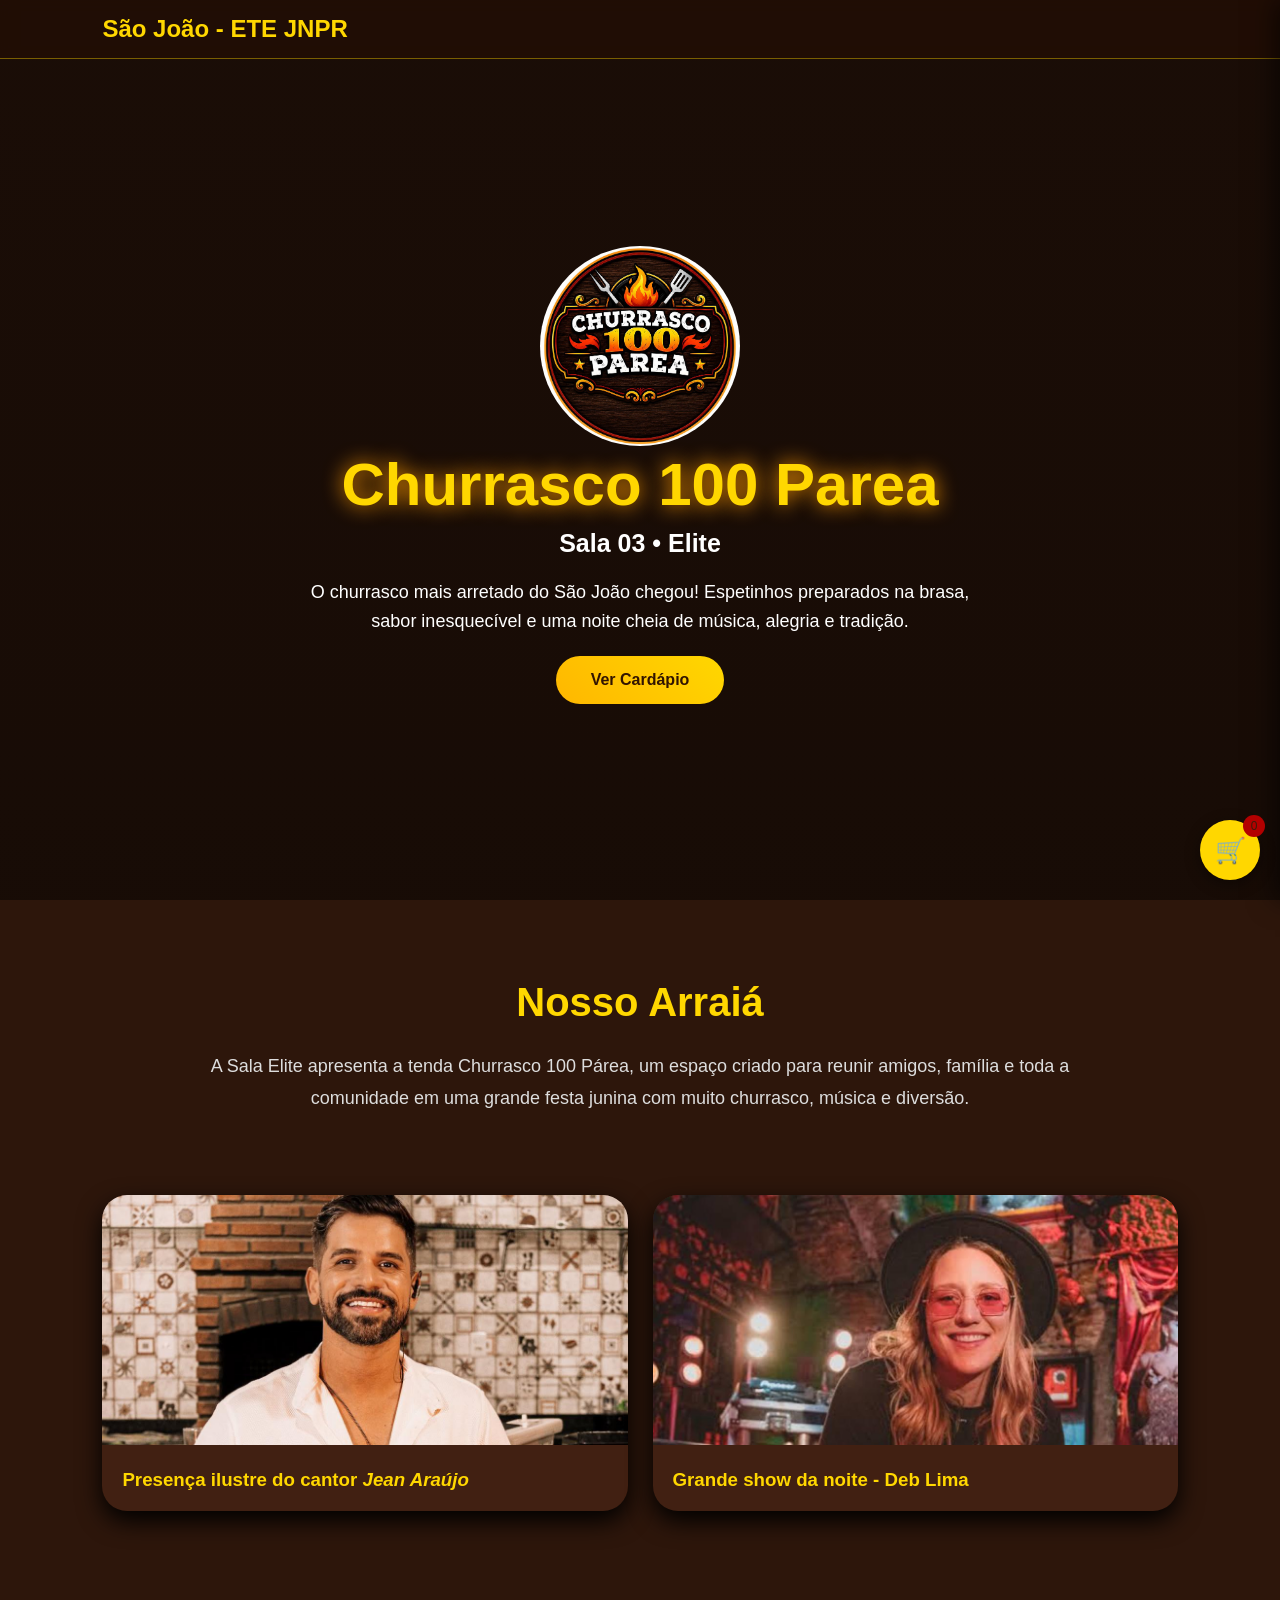
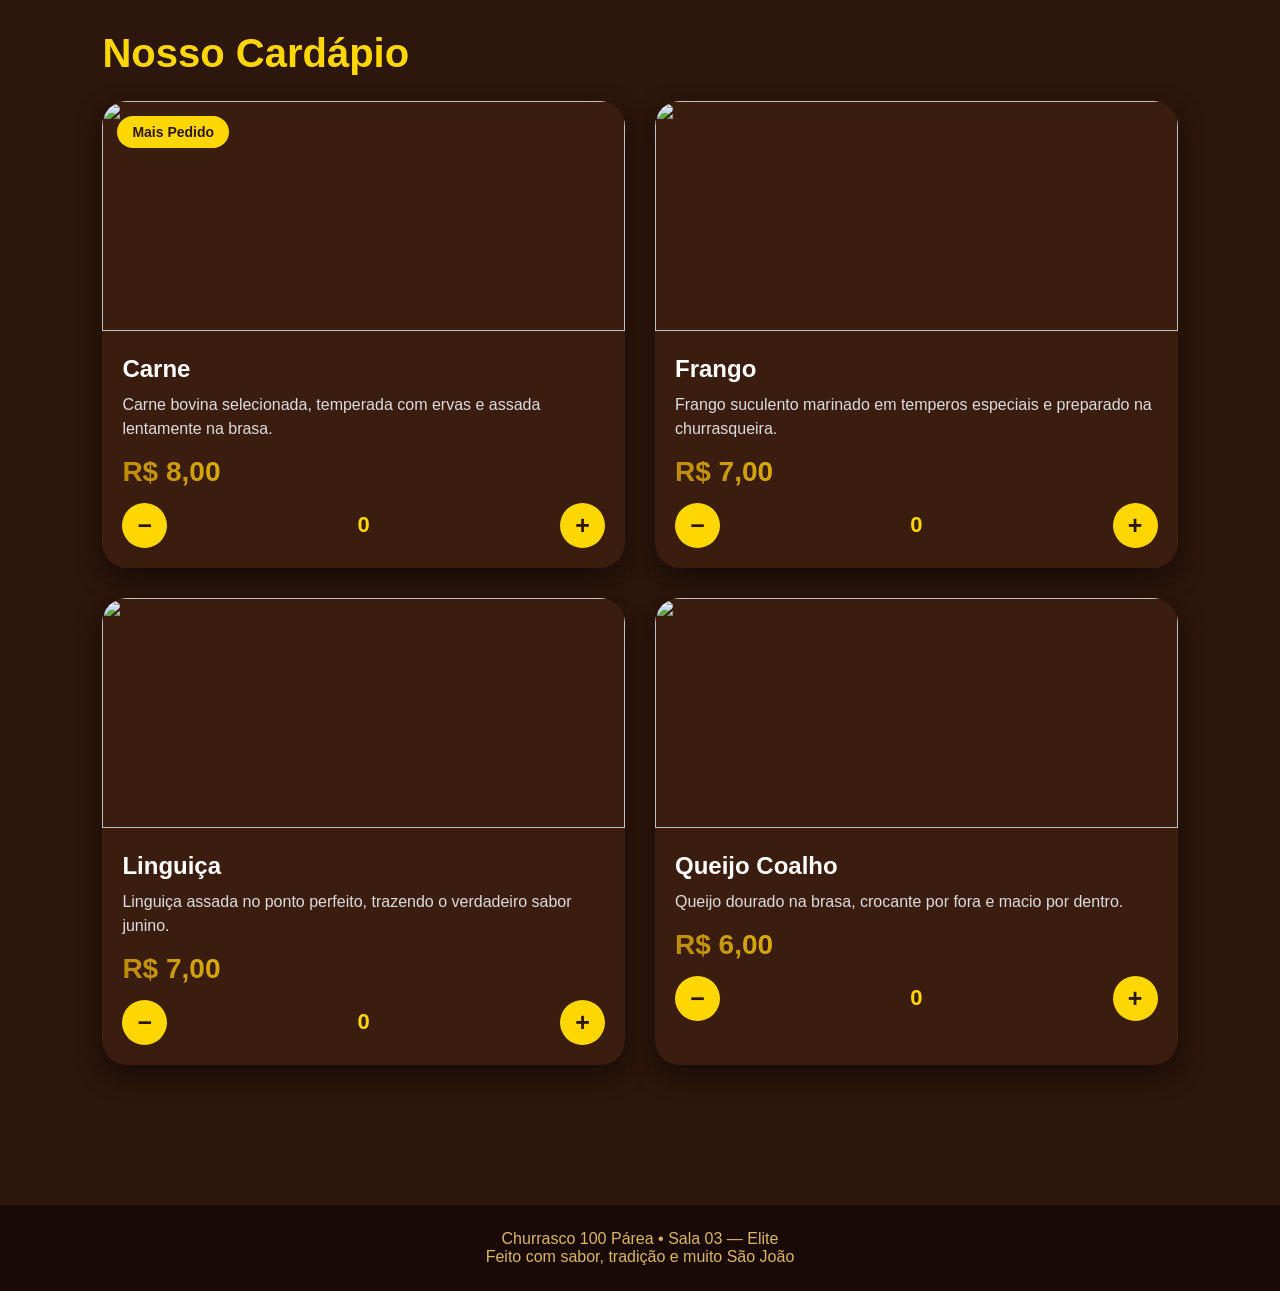
==== index.html @ 80fb5a72 "Corrige arquivos do site" ====
<!DOCTYPE html>
<html lang="pt-BR">
<head>
<meta charset="UTF-8">
<meta name="viewport" content="width=device-width, initial-scale=1.0">

<title>Churrasco 100 Parea | Sala Elite</title>

<link rel="preconnect" href="https://fonts.googleapis.com">
<link rel="preconnect" href="https://fonts.gstatic.com" crossorigin>

<link rel="stylesheet" href="css/style.css">
<link rel="stylesheet" href="css/cardapio.css">

<style>


/* Banner principal */



</style>

</head>

<body>


<header class="topo">

<div class="logo">
São João - ETE JNPR
</div>




</header>



<section class="hero">


<div class="hero-conteudo">


<div class="mascote">
<img src="media/images/logomarca.jpeg">
</div>


<h1>
Churrasco 100 Parea
</h1>


<h2>
Sala 03 • Elite
</h2>


<p>
O churrasco mais arretado do São João chegou!
Espetinhos preparados na brasa, sabor inesquecível
e uma noite cheia de música, alegria e tradição.
</p>


<a href="#cardapio" class="botao-cardapio">
Ver Cardápio
</a>


</div>


</section>


<section class="evento">

<h2 class="titulo">
Nosso Arraiá
</h2>

<p>
A Sala Elite apresenta a tenda Churrasco 100 Párea,
um espaço criado para reunir amigos, família e toda
a comunidade em uma grande festa junina com muito
churrasco, música e diversão.
</p>

</section>


<section class="atracoes">


<div class="card-atracao">

<img src="media/images/jeanaraujo.jpeg">

<h3>
Presença ilustre do cantor <i>Jean Araújo</i>
</h3>

</div>


<div class="card-atracao">

<img src="media/images/deblima.jpeg">

<h3>
Grande show da noite - Deb Lima
</h3>

</div>

</section>
<!-- CARDÁPIO -->

<style>


</style>


<section class="cardapio" id="cardapio">

<h2 class="titulo">
Nosso Cardápio
</h2>


<div class="grade-cardapio">


<!-- Carne -->

<div class="produto">

<div class="selo">
Mais Pedido
</div>

<img src="https://images.unsplash.com/photo-1529193591184-b1d58069ecdd">

<div class="conteudo">

<h3>Carne</h3>

<p>
Carne bovina selecionada, temperada com ervas e assada lentamente na brasa.
</p>

<div class="preco">
R$ 8,00
</div>

<div class="controle">

<button onclick="remover('Carne',8)">−</button>

<div class="quantidade" id="qtd-Carne">
0
</div>

<button onclick="adicionar('Carne',8)">
+
</button>

</div>

</div>

</div>


<!-- Frango -->


<div class="produto">

<img src="https://images.unsplash.com/photo-1608039755401-742074f0548d">

<div class="conteudo">

<h3>Frango</h3>

<p>
Frango suculento marinado em temperos especiais e preparado na churrasqueira.
</p>

<div class="preco">
R$ 7,00
</div>


<div class="controle">

<button onclick="remover('Frango',7)">
−
</button>


<div class="quantidade" id="qtd-Frango">
0
</div>


<button onclick="adicionar('Frango',7)">
+
</button>


</div>

</div>

</div>


<!-- Linguiça -->


<div class="produto">

<img src="https://images.unsplash.com/photo-1555939594-58d7cb561ad1">


<div class="conteudo">


<h3>
Linguiça
</h3>


<p>
Linguiça assada no ponto perfeito, trazendo o verdadeiro sabor junino.
</p>


<div class="preco">
R$ 7,00
</div>


<div class="controle">


<button onclick="remover('Linguiça',7)">
−
</button>


<div class="quantidade" id="qtd-Linguiça">
0
</div>


<button onclick="adicionar('Linguiça',7)">
+
</button>


</div>


</div>
</div>
<!-- Queijo -->
<div class="produto">
<img src="https://images.unsplash.com/photo-1544025162-d76694265947">
<div class="conteudo">
<h3>
Queijo Coalho
</h3>
<p>
Queijo dourado na brasa, crocante por fora e macio por dentro.
</p>
<div class="preco">
R$ 6,00
</div>
<div class="controle">
<button onclick="remover('Queijo',6)">
−
</button>
<div class="quantidade" id="qtd-Queijo">
0
</div>
<button onclick="adicionar('Queijo',6)">
+
</button>
</div>
</div>
</div>
</div>
</section>
<div class="painel-carrinho" id="carrinho">

<button class="fechar" onclick="fecharCarrinho()">&Cross;</button>

<h2 class="titulo-carrinho">
🛒 Seu Pedido
</h2>

<div id="listaCarrinho">
    <p>Seu carrinho está vazio.</p>
</div>

<div class="total-carrinho">
Total: R$ <span id="valorTotal">0.00</span>
</div>

<button class="finalizar" onclick="finalizarPedido()">
Finalizar Pedido
</button>

</div>

<footer>

Churrasco 100 Párea • Sala 03 — Elite<br>
Feito com sabor, tradição e muito São João

</footer>

<div class="botao-carrinho">

🛒

<div class="contador">
0
</div>

</div>

<script src="js/script.js"></script>

</body>
</html>
---- css/style.css ----
body{
    overflow-x:hidden;
}

.painel-carrinho{
    position:fixed;
    top:0;
    right:0;
    width:350px;
    height:100vh;
    background:#2a1208;
    box-shadow:-5px 0 25px rgba(0,0,0,.6);
    z-index:2000;
    padding:25px;
    overflow-y:auto;

    transform:translateX(100%);
    transition:transform .4s ease;
}

.painel-carrinho.abrir{
    transform:translateX(0);
}

.titulo-carrinho{
    color:#ffd700;
    font-size:30px;
    margin-bottom:20px;
    text-align:center;
}

.fechar{
    position:absolute;
    top:15px;
    right:20px;
    background:none;
    border:none;
    color:white;
    font-size:30px;
    cursor:pointer;
}

.item-carrinho{
    background:#442314;
    padding:15px;
    border-radius:15px;
    margin-bottom:15px;
}

.item-carrinho h4{
    color:#ffd700;
}

.item-carrinho p{
    color:#ddd;
}

.total-carrinho{
    margin-top:20px;
    font-size:25px;
    font-weight:bold;
    text-align:center;
    color:#ffd700;
}

.finalizar{
    margin-top:20px;
    width:100%;
    padding:15px;
    border:none;
    border-radius:30px;
    background:linear-gradient(45deg,#ffb700,#ffd700);
    color:#3b1d10;
    font-weight:bold;
    font-size:18px;
    cursor:pointer;
}

@media(max-width:700px){
    .painel-carrinho{
        width:100%;
    }
}

.hero{
    min-height:100vh;
    background:
    linear-gradient(
        rgba(20,10,5,.75),
        rgba(20,10,5,.85)
    ),
    url("https://images.unsplash.com/photo-1555939594-58d7cb561ad1");
    
    background-size:cover;
    background-position:center;

    display:flex;
    justify-content:center;
    align-items:center;
    text-align:center;
    padding:30px;
}


.hero-conteudo{
    animation: subir 1s ease;
}


@keyframes subir{
    from{
        opacity:0;
        transform:translateY(50px);
    }
    to{
        opacity:1;
        transform:translateY(0);
    }
}


.mascote{
    margin-top:50px;
}
.mascote img {
    width: 200px;
    height: auto;
    border-radius: 50%;
}


.hero h1{
    font-size:60px;
    color:#ffd700;
    text-shadow: 0 0 20px #ff9900;
}


.hero h2{
    font-size:25px;
    margin-top:10px;
}


.hero p{
    max-width:700px;
    margin:20px auto;
    font-size:18px;
    line-height:1.6;
}


.botao-cardapio{
    display:inline-block;
    background:linear-gradient(
        45deg,
        #ffb700,
        #ffd700
    );

    color:#311400;
    text-decoration:none;
    font-weight:bold;
    padding:15px 35px;
    border-radius:30px;
    transition:.3s;
}


.botao-cardapio:hover{
    transform:scale(1.08);
}


/* Informações do evento */

.evento{
    padding:80px 8%;
    text-align:center;
}


.titulo{
    color:#ffd700;
    font-size:40px;
    margin-bottom:25px;
}


.evento p{
    max-width:900px;
    margin:auto;
    line-height:1.8;
    font-size:18px;
    color:#ddd;
}


/* Atrações */

.atracoes{
    padding:0 8% 80px;
    display:grid;
    grid-template-columns:repeat(2,1fr);
    gap:25px;
}


.card-atracao{
    background:#412012;
    border-radius:25px;
    overflow:hidden;
    box-shadow:0 10px 25px black;
    transition:.3s;
}


.card-atracao:hover{
    transform:translateY(-10px);
}


.card-atracao img{
    width:100%;
    height:250px;
    object-fit:cover;
}


.card-atracao h3{
    padding:20px;
    color:#ffd700;
}


@media(max-width:700px){

.hero h1{
    font-size:38px;
}

.hero h2{
    font-size:18px;
}

.atracoes{
    grid-template-columns:1fr;
}

}

*{
    margin:0;
    padding:0;
    box-sizing:border-box;
    font-family: Arial, Helvetica, sans-serif;
}

html{
    scroll-behavior: smooth;
}

body{
    background: #2d160b;
    color: white;
}


/* Barra superior */

.topo{
    position: fixed;
    width:100%;
    top:0;
    z-index:1000;
    background: rgba(35,15,5,.85);
    backdrop-filter: blur(8px);
    padding:15px 8%;
    display:flex;
    justify-content:space-between;
    align-items:center;
    border-bottom:1px solid rgba(255,215,0,.4);
}


.logo{
    font-size:24px;
    font-weight:bold;
    color:#ffd700;
}


/* Botão do carrinho */

.botao-carrinho{
    background:#ffd700;
    color:#3a1c08;
    width:60px;
    height:60px;
    border-radius:50%;

    display:flex;
    align-items:center;
    justify-content:center;

    font-size:25px;
    cursor:pointer;

    position:fixed;
    bottom:20px;
    right:20px;

    z-index:3000;

    box-shadow:0 4px 15px rgba(0,0,0,.4);
}


.contador{
    position:absolute;
    top:-5px;
    right:-5px;

    background:#b30000;
    width:22px;
    height:22px;

    border-radius:50%;

    font-size:12px;
    display:flex;
    align-items:center;
    justify-content:center;
}

footer {
    text-align:center;
    padding:25px;
    background:#1a0a05;
    color:#d9b66a;
    margin-top:40px;
}
---- css/cardapio.css ----
.cardapio{
    padding: 40px 8% 100px;
}

.grade-cardapio{
    display:grid;
    grid-template-columns: repeat(2,1fr);
    gap:30px;
}

.produto{
    background:#3b1d10;
    border-radius:25px;
    overflow:hidden;
    box-shadow:0 10px 25px rgba(0,0,0,.5);
    position:relative;
    transition:.3s;
}

.produto:hover{
    transform:translateY(-10px);
}

.selo{
    position:absolute;
    top:15px;
    left:15px;
    background:#ffd700;
    color:#2d160b;
    padding:8px 15px;
    border-radius:20px;
    font-weight:bold;
    font-size:14px;
}

.produto img{
    width:100%;
    height:230px;
    object-fit:cover;
}

.conteudo{
    padding:20px;
}

.conteudo h3{
    font-size:24px;
    margin-bottom:10px;
}

.conteudo p{
    color:#ddd;
    line-height:1.5;
}

.preco{
    margin:15px 0;
    font-size:28px;
    font-weight:bold;
    background:linear-gradient(
        45deg,
        #b8860b,
        #ffd700,
        #fff3a0
    );
    -webkit-background-clip:text;
    -webkit-text-fill-color:transparent;
}

.controle{
    display:flex;
    justify-content:space-between;
    align-items:center;
    margin-top:15px;
}

.controle button{
    width:45px;
    height:45px;
    border:none;
    border-radius:50%;
    background:#ffd700;
    color:#2d160b;
    font-size:25px;
    font-weight:bold;
    cursor:pointer;
}

.quantidade{
    font-size:22px;
    color:#ffd700;
    font-weight:bold;
}

@media(max-width:700px){

.grade-cardapio{
    grid-template-columns:1fr;
}

.controle button{
    width:40px;
    height:40px;
}

}
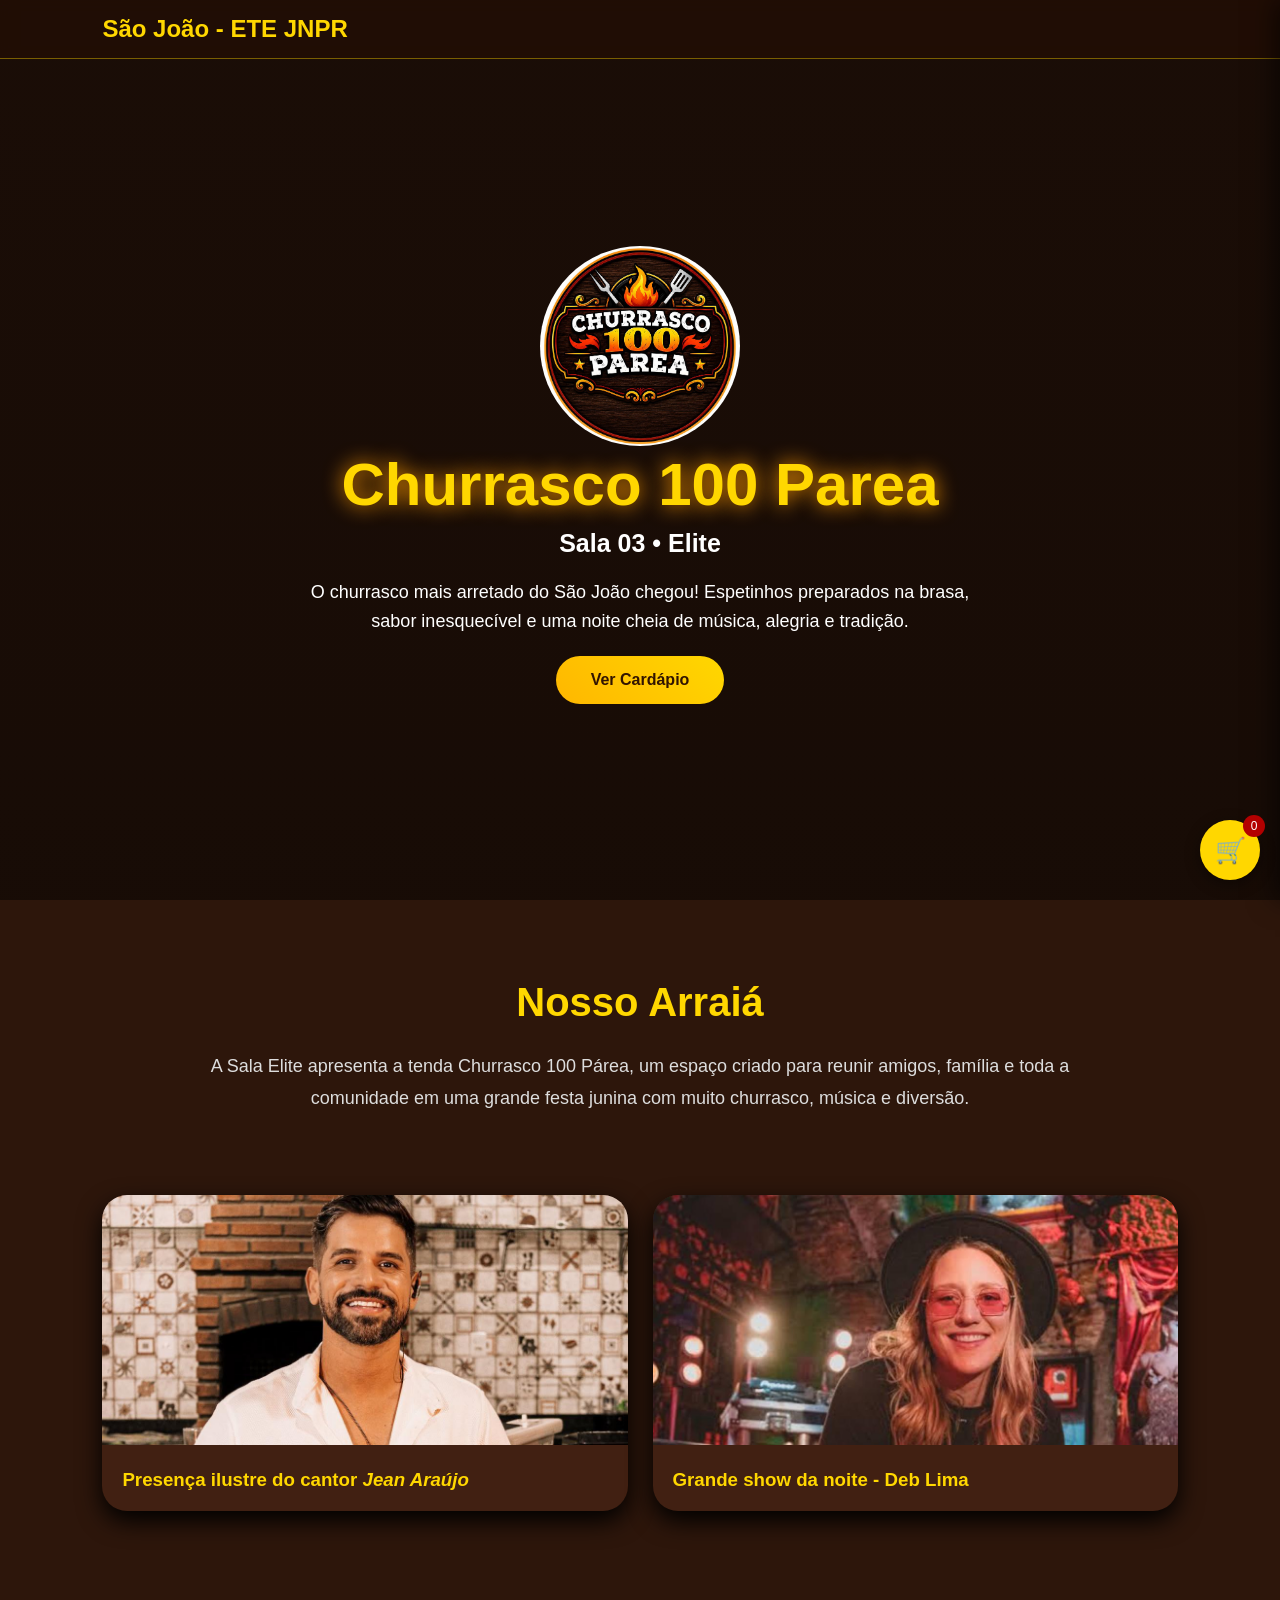
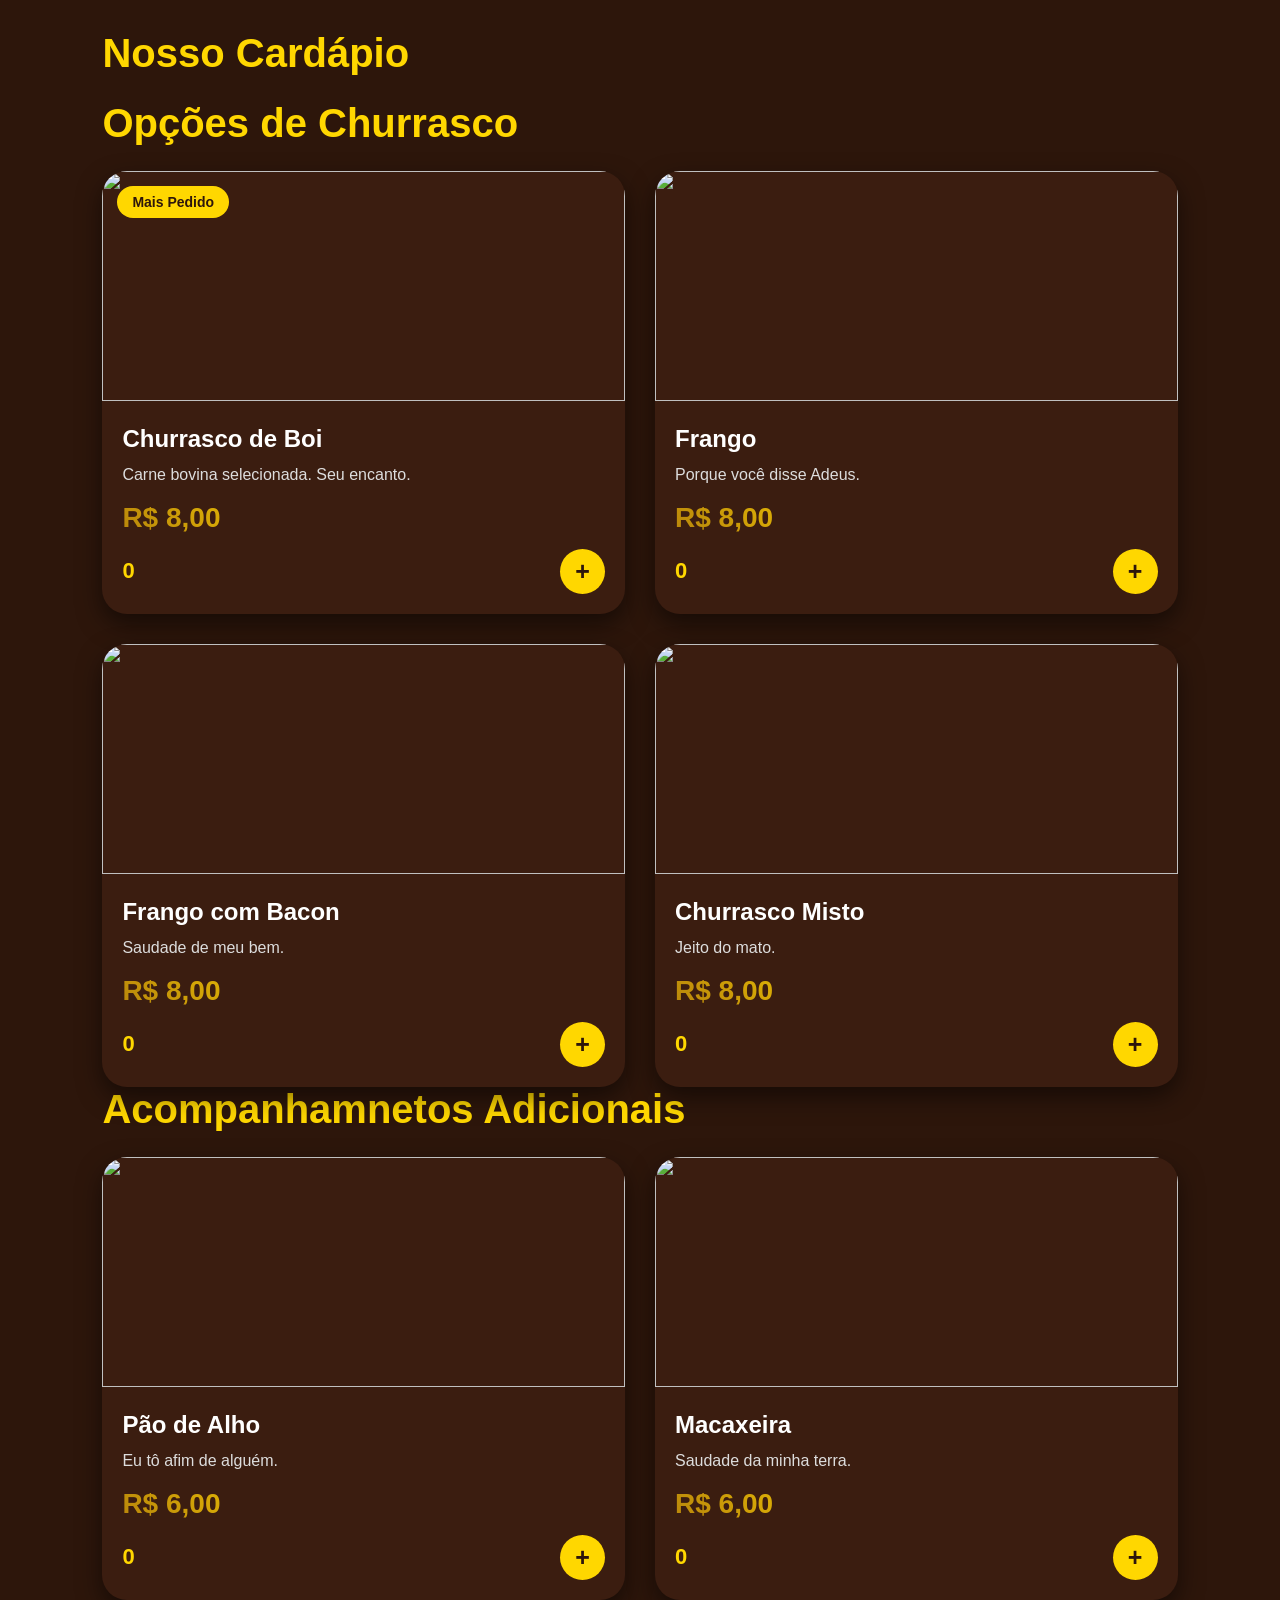
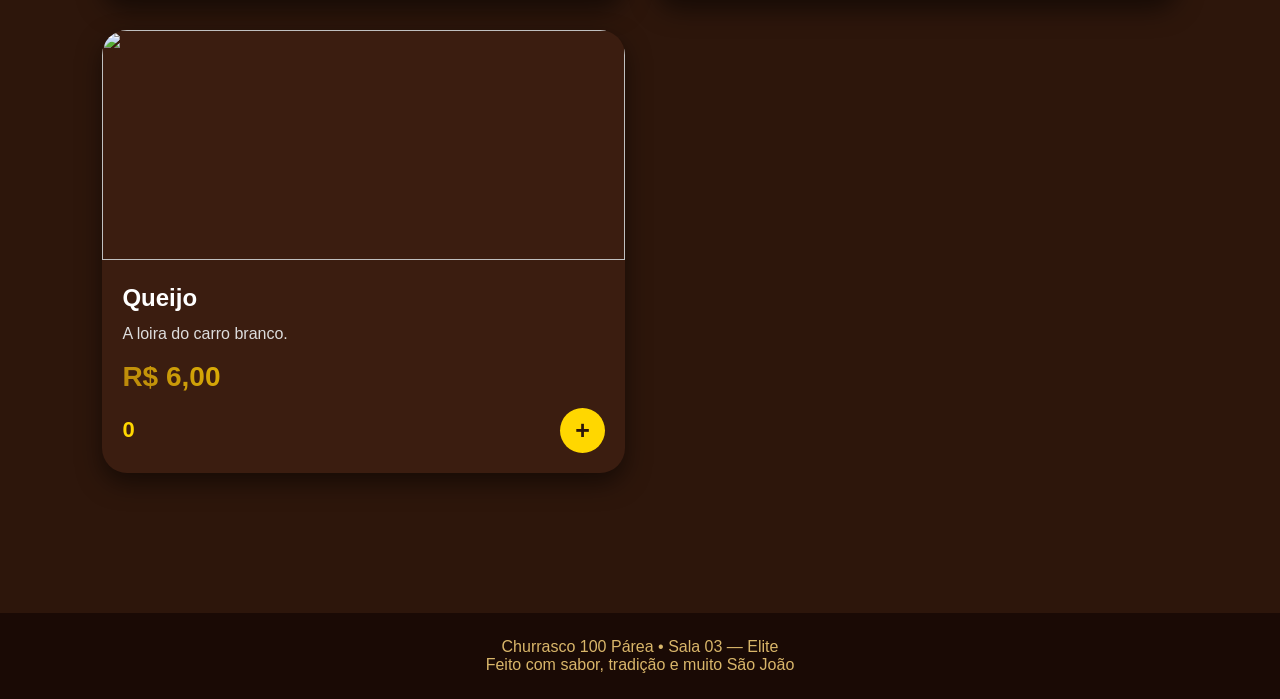
==== commit aa44d055: "Produtos com acompanhamento podem ser retirados do carrinho" ====
--- a/index.html
+++ b/index.html
@@ -11,6 +11,7 @@
 
 <link rel="stylesheet" href="css/style.css">
 <link rel="stylesheet" href="css/cardapio.css">
+<link rel="stylesheet" href="css/sala3.css">
 
 <style>
 
@@ -25,6 +26,31 @@
 
 <body>
 
+<div id="popupAcompanhamento" class="popup">
+
+    <div class="popup-conteudo">
+
+        <h2>Escolha seu acompanhamento</h2>
+
+        <button onclick="confirmarPedido('normal')">
+            Apenas Espetinho - R$ 8
+        </button>
+
+        <button onclick="confirmarPedido('farofa')">
+            Com Farofa - R$ 10
+        </button>
+
+        <button onclick="confirmarPedido('vinagrete')">
+            Com Vinagrete - R$ 10
+        </button>
+
+        <button id="cancelar" onclick="fecharPopup()">
+            Cancelar
+        </button>
+
+    </div>
+
+</div>
 
 <header class="topo">
 
@@ -46,7 +72,7 @@
 
 
 <div class="mascote">
-<img src="media/images/logomarca.jpeg">
+<img src="media/images/logo_sala3.jpeg">
 </div>
 
 
@@ -133,11 +159,12 @@
 Nosso Cardápio
 </h2>
 
+<h3 class="titulo">
+Opções de Churrasco
+</h3>
+
 
 <div class="grade-cardapio">
-
-
-<!-- Carne -->
 
 <div class="produto">
 
@@ -145,14 +172,14 @@
 Mais Pedido
 </div>
 
-<img src="https://images.unsplash.com/photo-1529193591184-b1d58069ecdd">
-
-<div class="conteudo">
-
-<h3>Carne</h3>
-
-<p>
-Carne bovina selecionada, temperada com ervas e assada lentamente na brasa.
+<img src="https://encrypted-tbn0.gstatic.com/images?q=tbn:ANd9GcQRgPOnKu8wReqt7U5FooBKEHeY5i2-lAD9xi9gGV7hDg&s=10">
+
+<div class="conteudo">
+
+<h3>Churrasco de Boi</h3>
+
+<p>
+Carne bovina selecionada. Seu encanto.
 </p>
 
 <div class="preco">
@@ -161,13 +188,12 @@
 
 <div class="controle">
 
-<button onclick="remover('Carne',8)">−</button>
-
-<div class="quantidade" id="qtd-Carne">
-0
-</div>
-
-<button onclick="adicionar('Carne',8)">
+
+<div class="quantidade" id="qtd-Boi">
+0
+</div>
+
+<button onclick="abrirPopup('Boi',8)">
 +
 </button>
 
@@ -190,19 +216,15 @@
 <h3>Frango</h3>
 
 <p>
-Frango suculento marinado em temperos especiais e preparado na churrasqueira.
-</p>
-
-<div class="preco">
-R$ 7,00
-</div>
-
-
-<div class="controle">
-
-<button onclick="remover('Frango',7)">
-−
-</button>
+Porque você disse Adeus.
+</p>
+
+<div class="preco">
+R$ 8,00
+</div>
+
+
+<div class="controle">
 
 
 <div class="quantidade" id="qtd-Frango">
@@ -210,58 +232,51 @@
 </div>
 
 
-<button onclick="adicionar('Frango',7)">
-+
-</button>
-
-
-</div>
-
-</div>
-
-</div>
-
-
-<!-- Linguiça -->
-
-
-<div class="produto">
-
-<img src="https://images.unsplash.com/photo-1555939594-58d7cb561ad1">
+<button onclick="abrirPopup('Frango',8)">
++
+</button>
+
+
+</div>
+
+</div>
+
+</div>
+
+
+<div class="produto">
+
+<img src="https://encrypted-tbn0.gstatic.com/images?q=tbn:ANd9GcR3RYagmjqa_Xf0fICVjuMVEo4DY7pKmD2_VCRdpvUIQQ&s=10">
 
 
 <div class="conteudo">
 
 
 <h3>
-Linguiça
-</h3>
-
-
-<p>
-Linguiça assada no ponto perfeito, trazendo o verdadeiro sabor junino.
-</p>
-
-
-<div class="preco">
-R$ 7,00
-</div>
-
-
-<div class="controle">
-
-
-<button onclick="remover('Linguiça',7)">
-−
-</button>
-
-
-<div class="quantidade" id="qtd-Linguiça">
-0
-</div>
-
-
-<button onclick="adicionar('Linguiça',7)">
+Frango com Bacon
+</h3>
+
+
+<p>
+Saudade de meu bem.
+</p>
+
+
+<div class="preco">
+R$ 8,00
+</div>
+
+
+<div class="controle">
+
+
+
+<div class="quantidade" id="qtd-FrangoBacon">
+0
+</div>
+
+
+<button onclick="abrirPopup('Frango com Bacon',8)">
 +
 </button>
 
@@ -273,21 +288,89 @@
 </div>
 <!-- Queijo -->
 <div class="produto">
-<img src="https://images.unsplash.com/photo-1544025162-d76694265947">
+<img src="https://encrypted-tbn0.gstatic.com/images?q=tbn:ANd9GcSBEO6HscsBwfptozhWXDZ115R0LgJPWaK70TFpy7OjEA&s=10">
 <div class="conteudo">
 <h3>
-Queijo Coalho
-</h3>
-<p>
-Queijo dourado na brasa, crocante por fora e macio por dentro.
+Churrasco Misto
+</h3>
+<p>
+Jeito do mato.
+</p>
+<div class="preco">
+R$ 8,00
+</div>
+<div class="controle">
+
+<div class="quantidade" id="qtd-Misto">
+0
+</div>
+<button onclick="abrirPopup('Misto',8)">
++
+</button>
+</div>
+</div>
+</div>
+</div>
+
+<h3 class="titulo">
+Acompanhamnetos Adicionais
+</h3>
+<div class="grade-cardapio">
+
+
+<div class="produto">
+<img src="https://encrypted-tbn0.gstatic.com/images?q=tbn:ANd9GcQOqIpjd0ne_qArif5JYDNjR1DoBIliHAAW6p1gM5cl_A&s=10">
+<div class="conteudo">
+<h3>Pão de Alho</h3>
+<p>
+Eu tô afim de alguém.
 </p>
 <div class="preco">
 R$ 6,00
 </div>
 <div class="controle">
-<button onclick="remover('Queijo',6)">
-−
-</button>
+<div class="quantidade" id="qtd-PaoAlho">
+0
+</div>
+<button onclick="adicionar('Pão de Alho',6)">
++
+</button>
+</div>
+</div>
+</div>
+
+<div class="produto">
+<img src="https://encrypted-tbn0.gstatic.com/images?q=tbn:ANd9GcQZZ8wI8LsGKsB3_NtyHP7fkXWvQgvWwtLtH3ExMBTYJMQ4pC-zjMpqRxOr&s=10">
+<div class="conteudo">
+<h3>Macaxeira</h3>
+<p>
+Saudade da minha terra.
+</p>
+<div class="preco">
+R$ 6,00
+</div>
+<div class="controle">
+<div class="quantidade" id="qtd-Macaxeira">
+0
+</div>
+<button onclick="adicionar('Macaxeira',6)">
++
+</button>
+</div>
+</div>
+</div>
+
+<div class="produto">
+<img src="https://encrypted-tbn0.gstatic.com/images?q=tbn:ANd9GcQOk1b1UGD-IMK6r5DI-b5rYz4z3dXeolK11oDtKz0x5g&s=10">
+<div class="conteudo">
+<h3>Queijo</h3>
+<p>
+A loira do carro branco.
+</p>
+<div class="preco">
+R$ 6,00
+</div>
+<div class="controle">
 <div class="quantidade" id="qtd-Queijo">
 0
 </div>
@@ -297,6 +380,7 @@
 </div>
 </div>
 </div>
+
 </div>
 </section>
 <div class="painel-carrinho" id="carrinho">
@@ -339,6 +423,6 @@
 </div>
 
 <script src="js/script.js"></script>
-
+<script src="js/sala3.js"></script>
 </body>
 </html>
--- a/css/style.css
+++ b/css/style.css
@@ -322,6 +322,7 @@
     right:-5px;
 
     background:#b30000;
+    color: #ffffff;
     width:22px;
     height:22px;
 
@@ -340,3 +341,32 @@
     color:#d9b66a;
     margin-top:40px;
 }
+.controle-carrinho{
+    display:flex;
+    align-items:center;
+    justify-content:center;
+    gap:10px;
+
+    margin:10px 0;
+}
+
+.controle-carrinho button{
+    width:35px;
+    height:35px;
+
+    border:none;
+    border-radius:50%;
+
+    cursor:pointer;
+
+    font-size:20px;
+    font-weight:bold;
+    background-color: #ffd700;
+    color: #3a1c08;
+}
+
+.controle-carrinho span{
+    min-width:25px;
+    text-align:center;
+    font-weight:bold;
+}
--- a/css/sala3.css
+++ b/css/sala3.css
@@ -0,0 +1,49 @@
+.popup{
+    display:none;
+
+    position:fixed;
+    top:0;
+    left:0;
+
+    width:100%;
+    height:100%;
+
+    background:rgba(0,0,0,.7);
+
+    z-index:9999;
+
+    justify-content:center;
+    align-items:center;
+}
+
+#cancelar {
+    background-color: rgb(194, 0, 0);
+    color: white;
+}
+
+.popup-conteudo button {
+    background-color: gold;
+}
+
+.popup.abrir{
+    display:flex;
+}
+
+.popup-conteudo{
+    background:#2d160b;
+    padding:30px;
+    border-radius:20px;
+    width:90%;
+    max-width:350px;
+
+    display:flex;
+    flex-direction:column;
+    gap:10px;
+}
+
+.popup-conteudo button{
+    padding:12px;
+    border:none;
+    border-radius:10px;
+    cursor:pointer;
+}
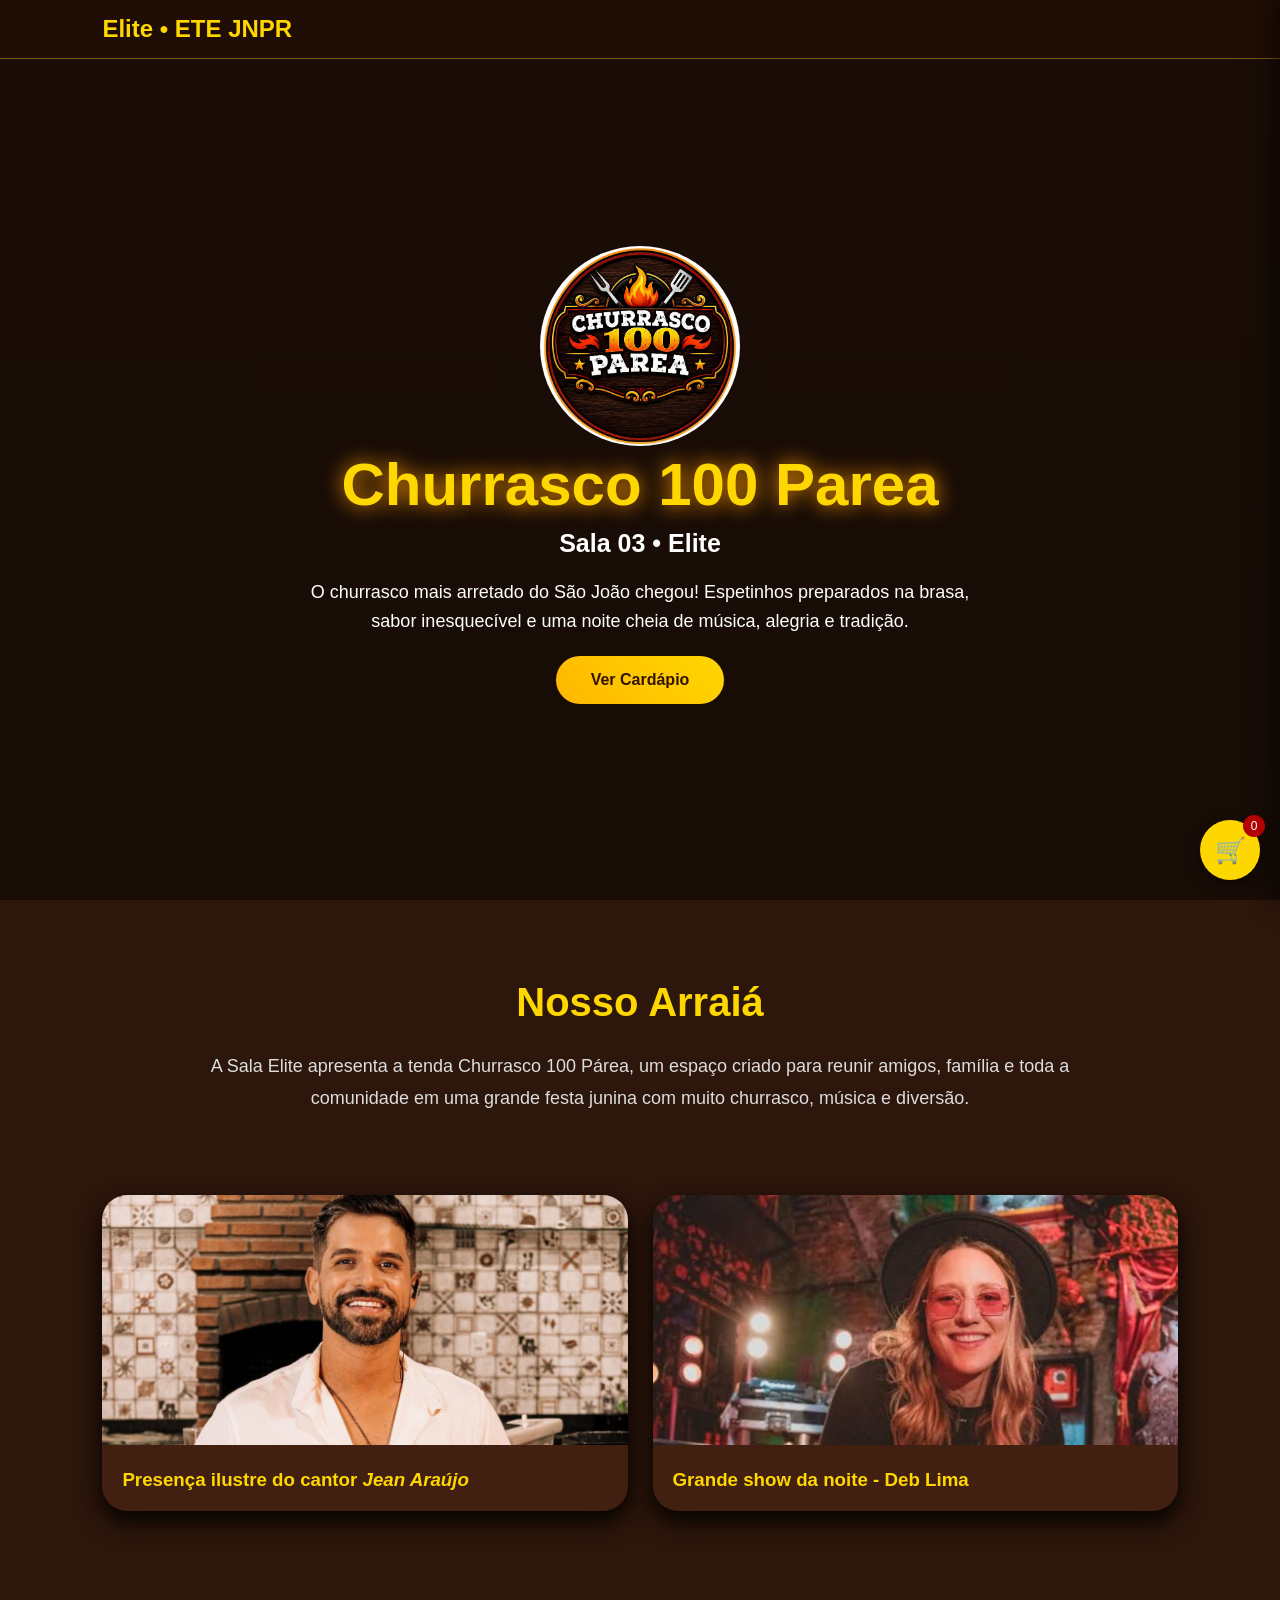
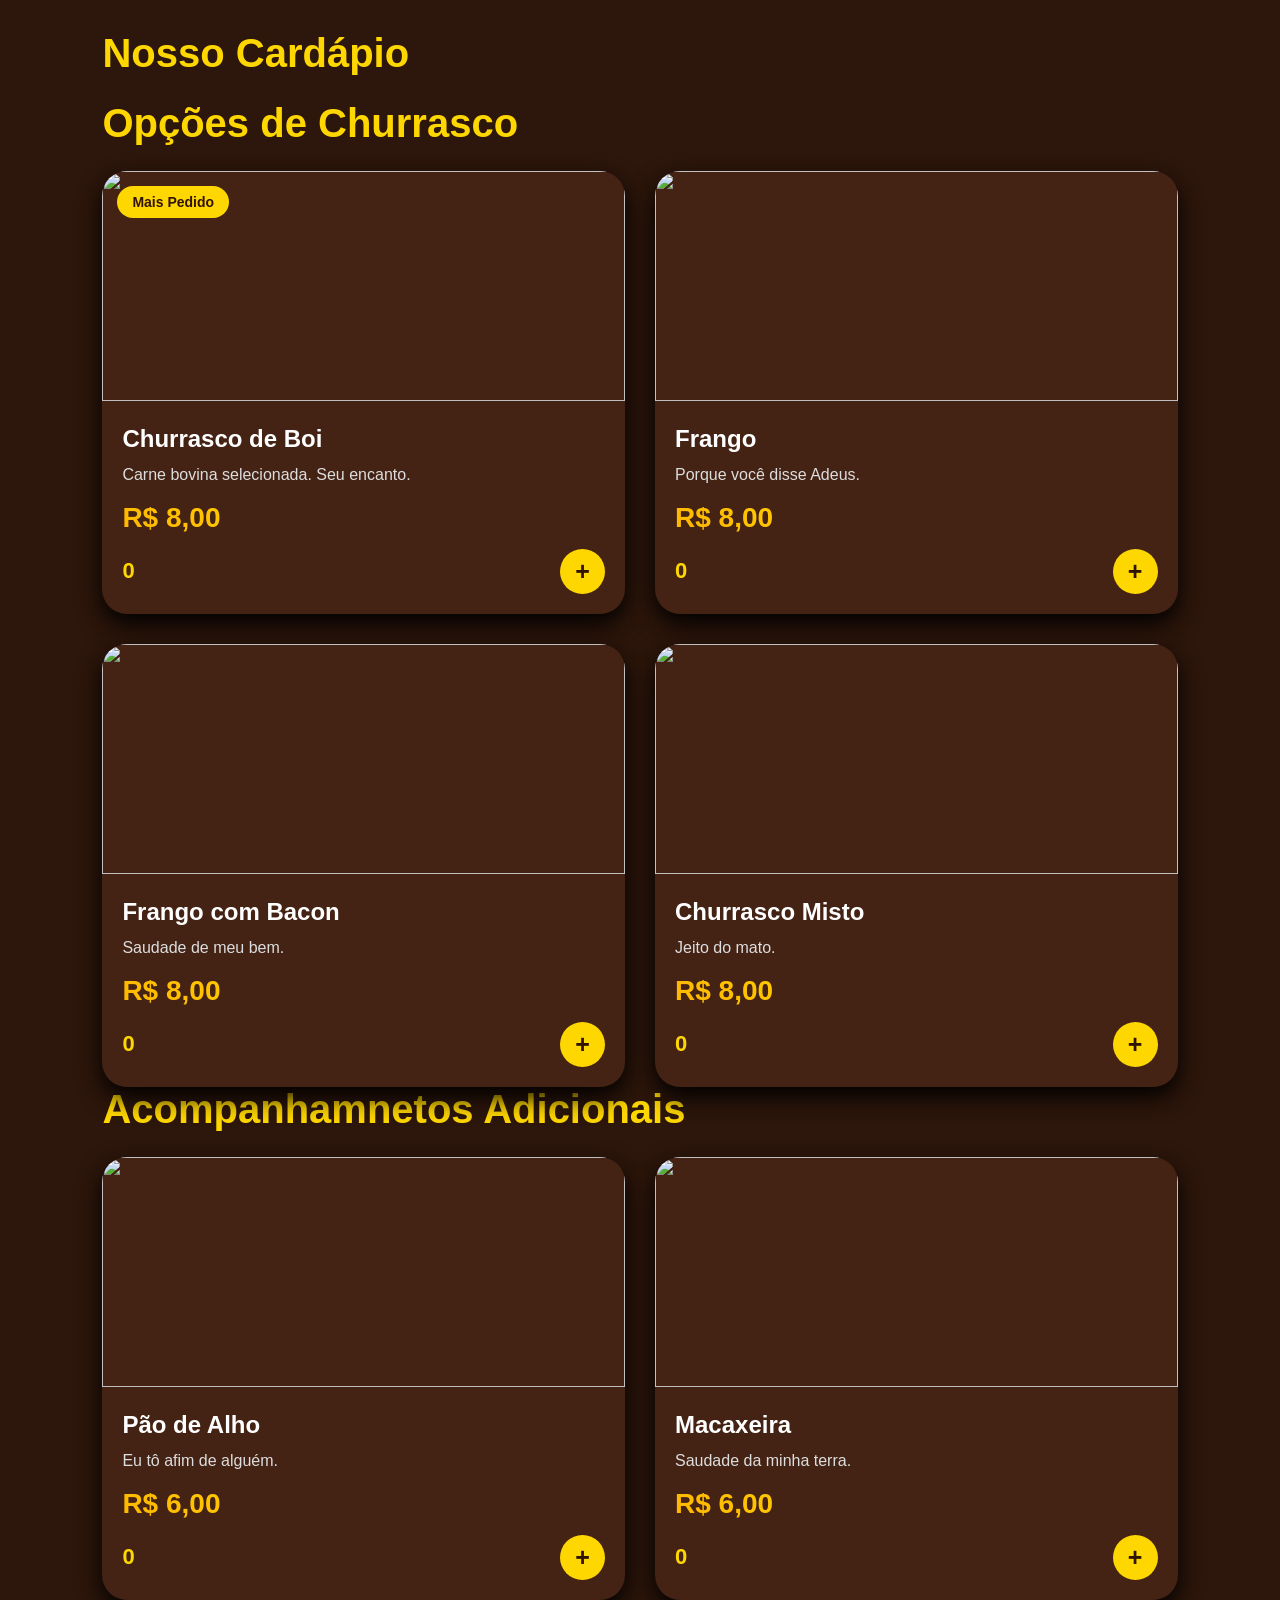
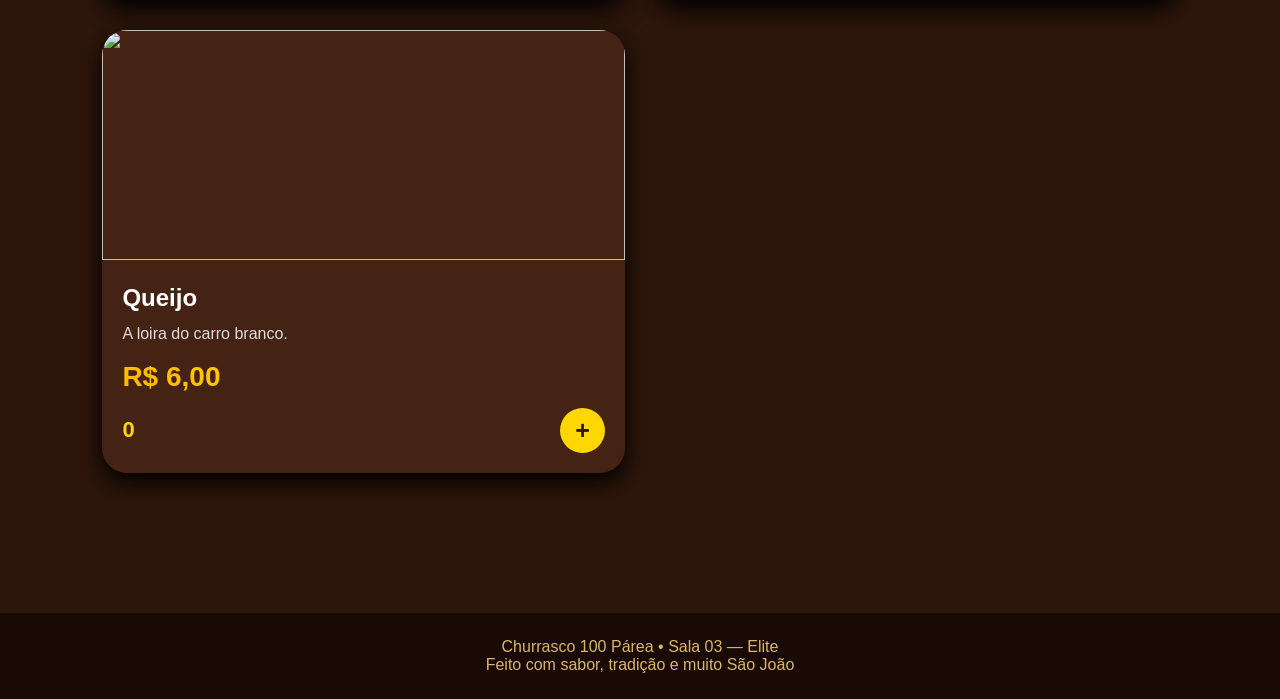
==== commit b88f87ca: "CSS corrigido e Sala 4 começado" ====
--- a/index.html
+++ b/index.html
@@ -9,18 +9,9 @@
 <link rel="preconnect" href="https://fonts.googleapis.com">
 <link rel="preconnect" href="https://fonts.gstatic.com" crossorigin>
 
+<link rel="stylesheet" href="css/sala3.css">
 <link rel="stylesheet" href="css/style.css">
 <link rel="stylesheet" href="css/cardapio.css">
-<link rel="stylesheet" href="css/sala3.css">
-
-<style>
-
-
-/* Banner principal */
-
-
-
-</style>
 
 </head>
 
@@ -55,7 +46,7 @@
 <header class="topo">
 
 <div class="logo">
-São João - ETE JNPR
+Elite • ETE JNPR
 </div>
 
 
@@ -145,13 +136,6 @@
 </div>
 
 </section>
-<!-- CARDÁPIO -->
-
-<style>
-
-
-</style>
-
 
 <section class="cardapio" id="cardapio">
 
--- a/css/sala3.css
+++ b/css/sala3.css
@@ -1,49 +1,39 @@
-.popup{
-    display:none;
+:root{
+    --cor-fundo: #2d160b;
+    --cor-fundo-secundaria: #2a1208;
+    --cor-fundo-card: #442314;
+    --cor-fundo-card-atracao: #412012;
+    --cor-fundo-footer: #1a0a05;
 
-    position:fixed;
-    top:0;
-    left:0;
+    --cor-dourado: #ffd700;
+    --cor-dourado-escuro: #ffb700;
+    --cor-laranja-brilho: #ff9900;
 
-    width:100%;
-    height:100%;
+    --cor-texto: #ffffff;
+    --cor-texto-suave: #ddd;
+    --cor-texto-marrom: #3a1c08;
+    --cor-texto-marrom-escuro: #311400;
+    --cor-texto-marrom-medio: #3b1d10;
+    --cor-texto-dourado-suave: #d9b66a;
 
-    background:rgba(0,0,0,.7);
+    --cor-vermelho: #b30000;
 
-    z-index:9999;
+    --sombra-preta: black;
 
-    justify-content:center;
-    align-items:center;
+    --overlay-topo: rgba(35,15,5,.85);
+    --overlay-hero-1: rgba(20,10,5,.75);
+    --overlay-hero-2: rgba(20,10,5,.85);
+
+    --borda-dourada: rgba(255,215,0,.4);
+
+    --sombra-carrinho: rgba(0,0,0,.6);
+    --sombra-botao: rgba(0,0,0,.4);
 }
-
-#cancelar {
-    background-color: rgb(194, 0, 0);
-    color: white;
-}
-
-.popup-conteudo button {
-    background-color: gold;
-}
-
-.popup.abrir{
-    display:flex;
-}
-
-.popup-conteudo{
-    background:#2d160b;
-    padding:30px;
-    border-radius:20px;
-    width:90%;
-    max-width:350px;
-
-    display:flex;
-    flex-direction:column;
-    gap:10px;
-}
-
-.popup-conteudo button{
-    padding:12px;
-    border:none;
-    border-radius:10px;
-    cursor:pointer;
+.hero{
+    background:
+    linear-gradient(
+        var(--overlay-hero-1),
+        var(--overlay-hero-2)
+    ),
+    url("https://images.unsplash.com/photo-1555939594-58d7cb561ad1");
 }
--- a/css/style.css
+++ b/css/style.css
@@ -8,8 +8,8 @@
     right:0;
     width:350px;
     height:100vh;
-    background:#2a1208;
-    box-shadow:-5px 0 25px rgba(0,0,0,.6);
+    background: var(--cor-fundo-secundaria);
+    box-shadow:-5px 0 25px var(--sombra-carrinho);
     z-index:2000;
     padding:25px;
     overflow-y:auto;
@@ -23,7 +23,7 @@
 }
 
 .titulo-carrinho{
-    color:#ffd700;
+    color:var(--cor-dourado);
     font-size:30px;
     margin-bottom:20px;
     text-align:center;
@@ -41,18 +41,18 @@
 }
 
 .item-carrinho{
-    background:#442314;
+    background:var(--cor-fundo-card);
     padding:15px;
     border-radius:15px;
     margin-bottom:15px;
 }
 
 .item-carrinho h4{
-    color:#ffd700;
+    color:var(--cor-dourado);
 }
 
 .item-carrinho p{
-    color:#ddd;
+    color:var(--cor-texto-suave);
 }
 
 .total-carrinho{
@@ -60,7 +60,7 @@
     font-size:25px;
     font-weight:bold;
     text-align:center;
-    color:#ffd700;
+    color:var(--cor-dourado);
 }
 
 .finalizar{
@@ -69,8 +69,8 @@
     padding:15px;
     border:none;
     border-radius:30px;
-    background:linear-gradient(45deg,#ffb700,#ffd700);
-    color:#3b1d10;
+    background:linear-gradient(45deg,var(--cor-dourado-escuro),var(--cor-dourado));
+    color:var(--cor-texto-marrom-medio);
     font-weight:bold;
     font-size:18px;
     cursor:pointer;
@@ -84,12 +84,6 @@
 
 .hero{
     min-height:100vh;
-    background:
-    linear-gradient(
-        rgba(20,10,5,.75),
-        rgba(20,10,5,.85)
-    ),
-    url("https://images.unsplash.com/photo-1555939594-58d7cb561ad1");
     
     background-size:cover;
     background-position:center;
@@ -131,8 +125,8 @@
 
 .hero h1{
     font-size:60px;
-    color:#ffd700;
-    text-shadow: 0 0 20px #ff9900;
+    color:var(--cor-dourado);
+    text-shadow: 0 0 20px var(--cor-laranja-brilho);
 }
 
 
@@ -154,11 +148,11 @@
     display:inline-block;
     background:linear-gradient(
         45deg,
-        #ffb700,
-        #ffd700
+        var(--cor-dourado-escuro),
+        var(--cor-dourado)
     );
 
-    color:#311400;
+    color:var(--cor-texto-marrom-escuro);
     text-decoration:none;
     font-weight:bold;
     padding:15px 35px;
@@ -181,7 +175,7 @@
 
 
 .titulo{
-    color:#ffd700;
+    color:var(--cor-dourado);
     font-size:40px;
     margin-bottom:25px;
 }
@@ -192,7 +186,7 @@
     margin:auto;
     line-height:1.8;
     font-size:18px;
-    color:#ddd;
+    color:var(--cor-texto-suave);
 }
 
 
@@ -207,10 +201,10 @@
 
 
 .card-atracao{
-    background:#412012;
+    background:var(--cor-fundo-card-atracao);
     border-radius:25px;
     overflow:hidden;
-    box-shadow:0 10px 25px black;
+    box-shadow:0 10px 25px var(--sombra-preta);
     transition:.3s;
 }
 
@@ -229,7 +223,7 @@
 
 .card-atracao h3{
     padding:20px;
-    color:#ffd700;
+    color:var(--cor-dourado);
 }
 
 
@@ -261,8 +255,8 @@
 }
 
 body{
-    background: #2d160b;
-    color: white;
+    background: var(--cor-fundo);
+    color: var(--cor-texto);
 }
 
 
@@ -273,28 +267,28 @@
     width:100%;
     top:0;
     z-index:1000;
-    background: rgba(35,15,5,.85);
+    background: var(--overlay-topo);
     backdrop-filter: blur(8px);
     padding:15px 8%;
     display:flex;
     justify-content:space-between;
     align-items:center;
-    border-bottom:1px solid rgba(255,215,0,.4);
+    border-bottom:1px solid var(--borda-dourada);
 }
 
 
 .logo{
     font-size:24px;
     font-weight:bold;
-    color:#ffd700;
+    color:var(--cor-dourado);
 }
 
 
 /* Botão do carrinho */
 
 .botao-carrinho{
-    background:#ffd700;
-    color:#3a1c08;
+    background:var(--cor-dourado);
+    color:var(--cor-texto-marrom);
     width:60px;
     height:60px;
     border-radius:50%;
@@ -312,7 +306,7 @@
 
     z-index:3000;
 
-    box-shadow:0 4px 15px rgba(0,0,0,.4);
+    box-shadow:0 4px 15px var(--sombra-botao);
 }
 
 
@@ -321,8 +315,8 @@
     top:-5px;
     right:-5px;
 
-    background:#b30000;
-    color: #ffffff;
+    background:var(--cor-vermelho);
+    color: var(--cor-texto);
     width:22px;
     height:22px;
 
@@ -337,8 +331,8 @@
 footer {
     text-align:center;
     padding:25px;
-    background:#1a0a05;
-    color:#d9b66a;
+    background:var(--cor-fundo-footer);
+    color:var(--cor-texto-dourado-suave);
     margin-top:40px;
 }
 .controle-carrinho{
@@ -361,12 +355,176 @@
 
     font-size:20px;
     font-weight:bold;
-    background-color: #ffd700;
-    color: #3a1c08;
+    background-color: var(--cor-dourado);
+    color: var(--cor-texto-marrom);
 }
 
 .controle-carrinho span{
     min-width:25px;
     text-align:center;
     font-weight:bold;
+}
+
+.popup{
+    display:none;
+
+    position:fixed;
+    top:0;
+    left:0;
+
+    width:100%;
+    height:100%;
+
+    background:rgba(0,0,0,.7);
+
+    z-index:9999;
+
+    justify-content:center;
+    align-items:center;
+}
+
+#cancelar {
+    background-color: rgb(194, 0, 0);
+    color: white;
+}
+
+.popup-conteudo button {
+    background-color: gold;
+}
+
+.popup.abrir{
+    display:flex;
+}
+
+.popup-conteudo{
+    background:#2d160b;
+    padding:30px;
+    border-radius:20px;
+    width:90%;
+    max-width:350px;
+
+    display:flex;
+    flex-direction:column;
+    gap:10px;
+}
+
+.popup-conteudo button{
+    padding:12px;
+    border:none;
+    border-radius:10px;
+    cursor:pointer;
+}
+
+/* Cardápio */
+
+.cardapio{
+    padding: 40px 8% 100px;
+}
+
+.grade-cardapio{
+    display:grid;
+    grid-template-columns: repeat(2,1fr);
+    gap:30px;
+}
+
+.produto{
+    background: var(--cor-fundo-card);
+    border-radius:25px;
+    overflow:hidden;
+    box-shadow:0 10px 25px var(--sombra-preta);
+    position:relative;
+    transition:.3s;
+}
+
+.produto:hover{
+    transform:translateY(-10px);
+}
+
+.selo{
+    position:absolute;
+    top:15px;
+    left:15px;
+    background: var(--cor-dourado);
+    color: var(--cor-texto-marrom-escuro);
+    padding:8px 15px;
+    border-radius:20px;
+    font-weight:bold;
+    font-size:14px;
+}
+
+.produto img{
+    width:100%;
+    height:230px;
+    object-fit:cover;
+}
+
+.conteudo{
+    padding:20px;
+}
+
+.conteudo h3{
+    font-size:24px;
+    margin-bottom:10px;
+    color: var(--cor-texto);
+}
+
+.conteudo p{
+    color: var(--cor-texto-suave);
+    line-height:1.5;
+}
+
+.preco{
+    margin:15px 0;
+    font-size:28px;
+    font-weight:bold;
+    background:linear-gradient(
+        45deg,
+        var(--cor-dourado-escuro),
+        var(--cor-dourado),
+        var(--cor-laranja-brilho)
+    );
+    -webkit-background-clip:text;
+    -webkit-text-fill-color:transparent;
+}
+
+.controle{
+    display:flex;
+    justify-content:space-between;
+    align-items:center;
+    margin-top:15px;
+}
+
+.controle button{
+    width:45px;
+    height:45px;
+    border:none;
+    border-radius:50%;
+    background: var(--cor-dourado);
+    color: var(--cor-texto-marrom-escuro);
+    font-size:25px;
+    font-weight:bold;
+    cursor:pointer;
+}
+
+.controle button:hover{
+    background: var(--cor-dourado-escuro);
+}
+
+.quantidade{
+    font-size:22px;
+    color: var(--cor-dourado);
+    font-weight:bold;
+}
+
+@media(max-width:700px){
+
+    .grade-cardapio{
+        grid-template-columns:1fr;
+    }
+
+    .controle button{
+        width:40px;
+        height:40px;
+    }
+
 }
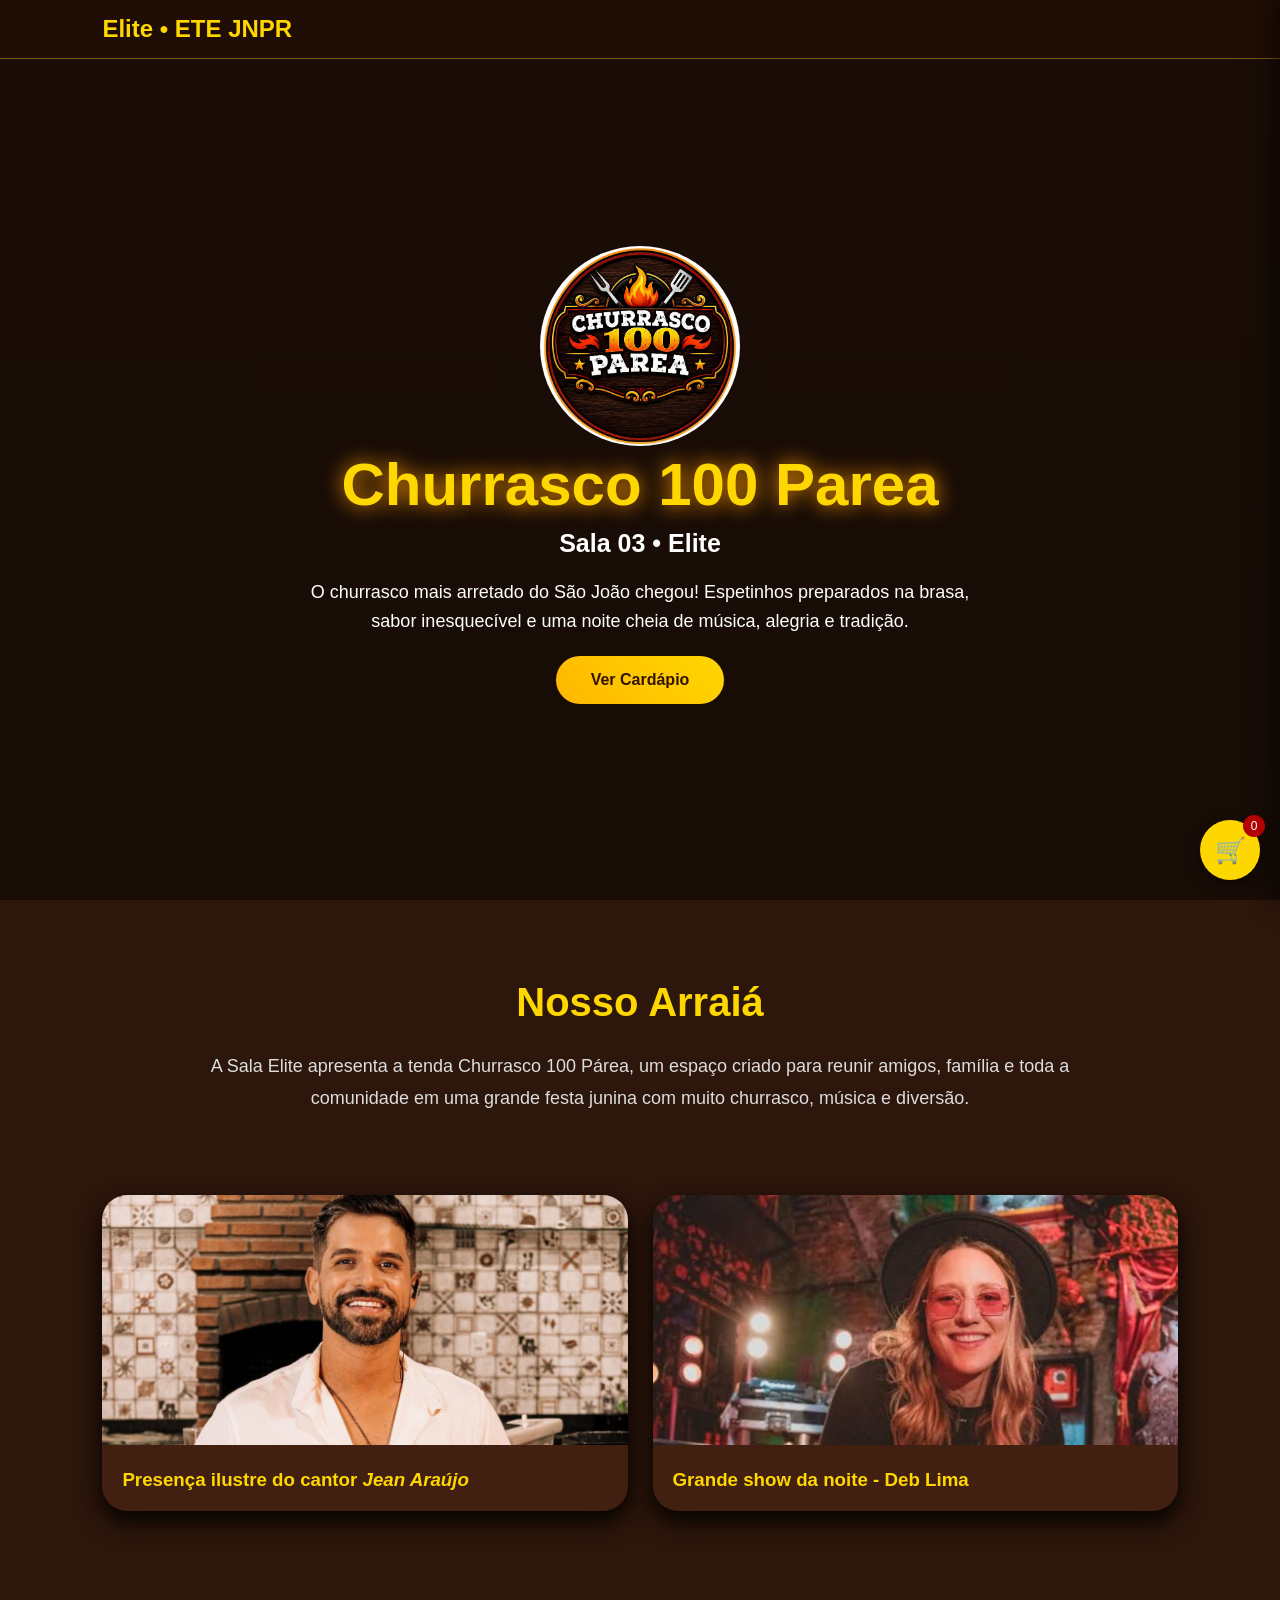
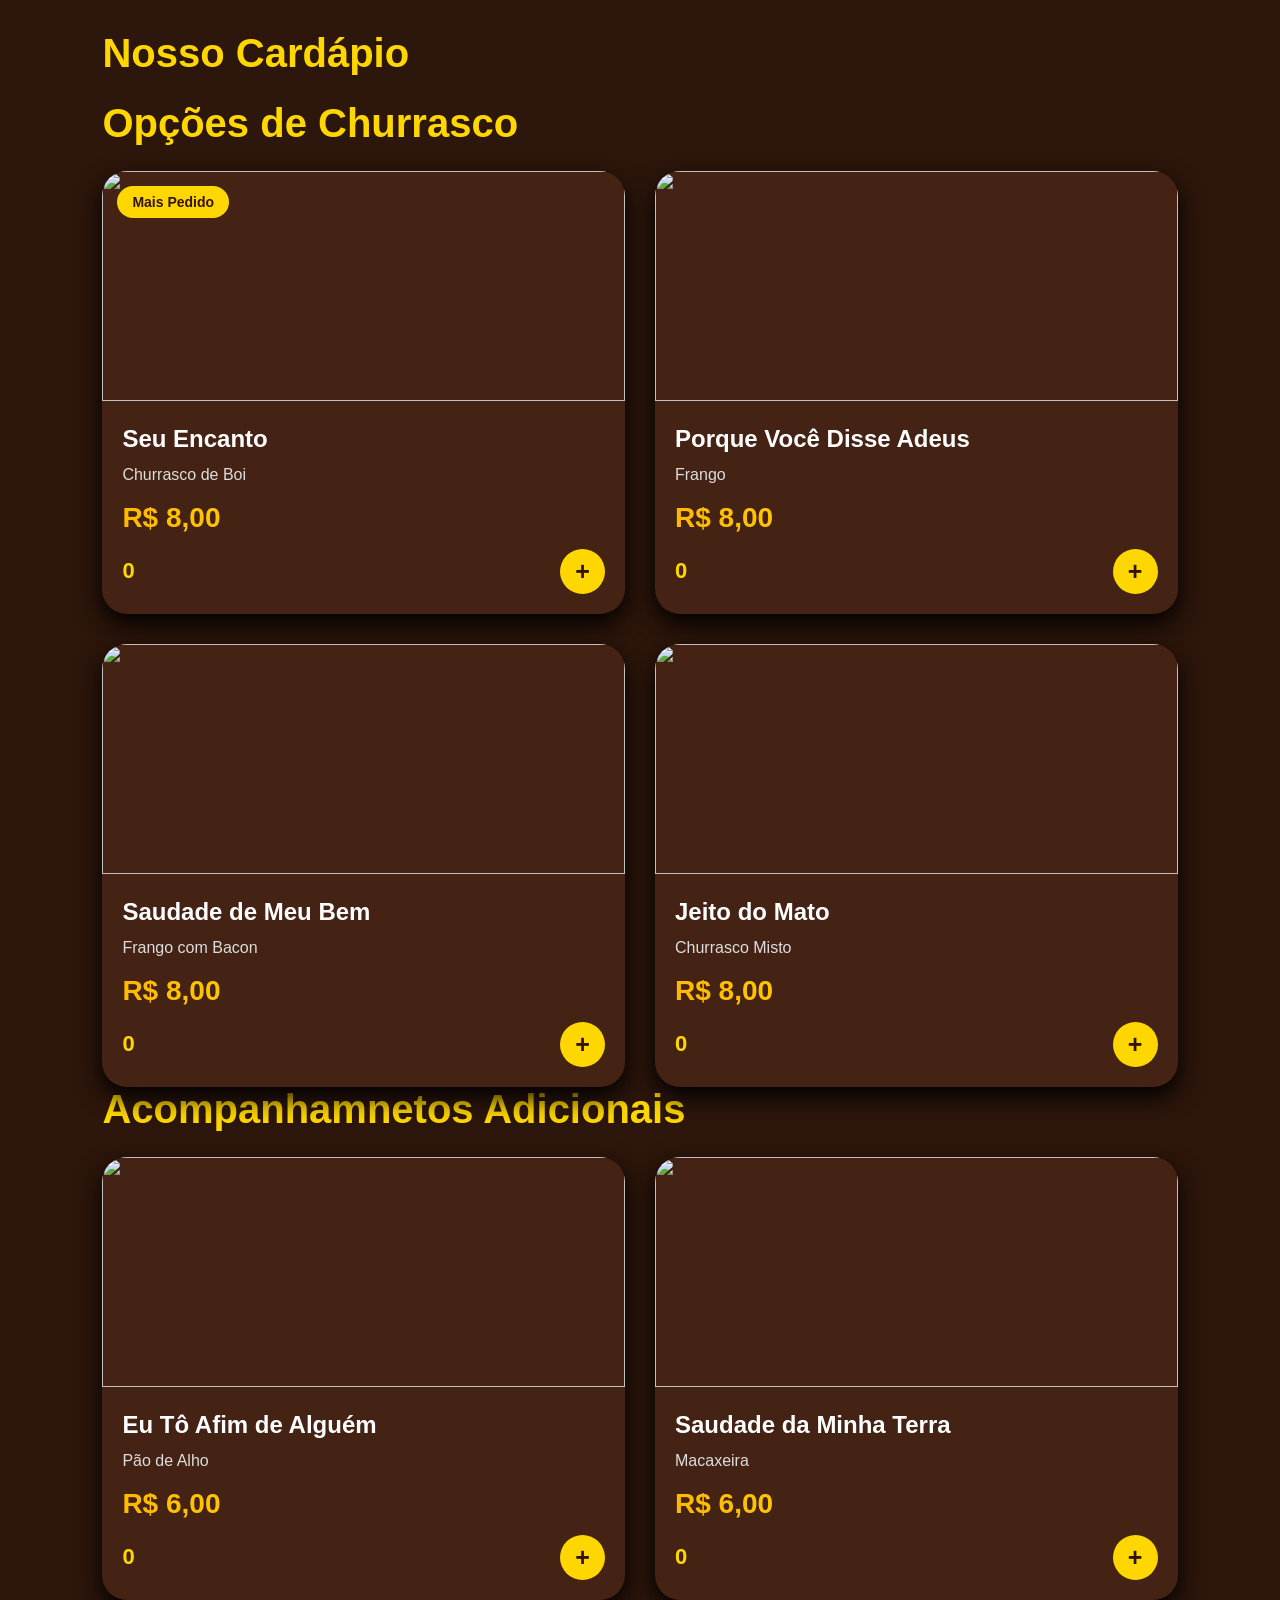
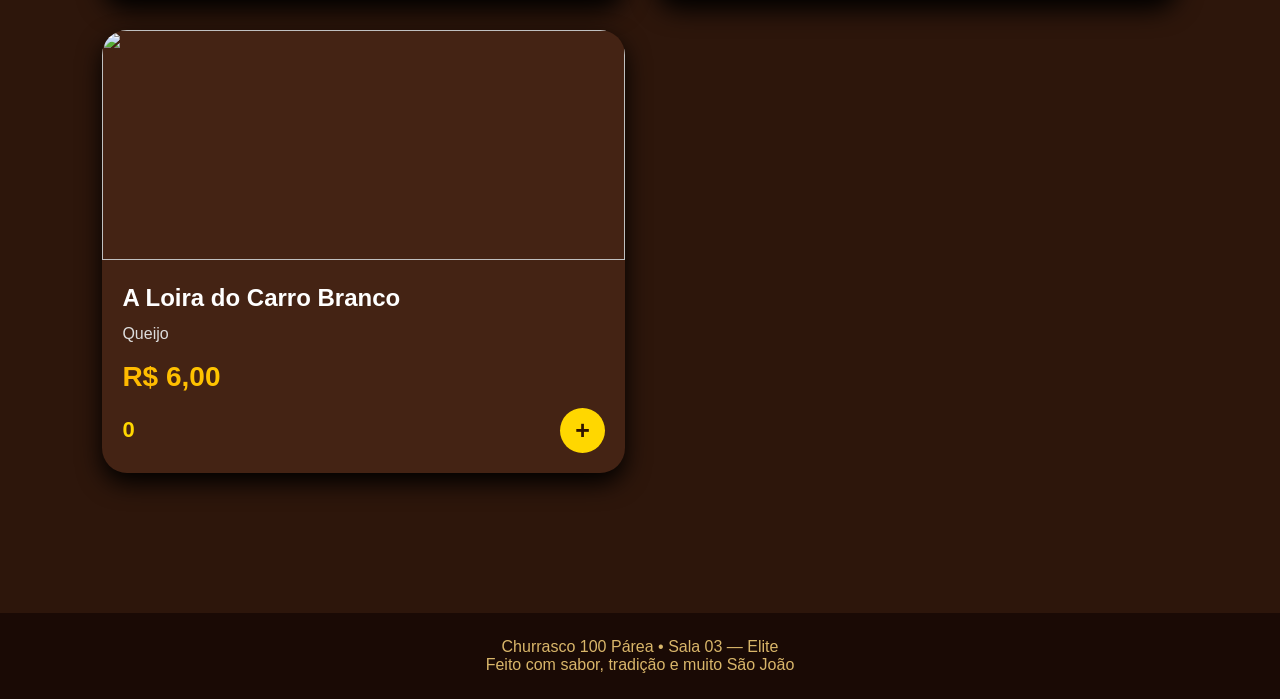
==== commit eb7e88e5: "Imagens adicionadas e Nomes corrigidos" ====
--- a/index.html
+++ b/index.html
@@ -160,10 +160,10 @@
 
 <div class="conteudo">
 
-<h3>Churrasco de Boi</h3>
-
-<p>
-Carne bovina selecionada. Seu encanto.
+<h3>Seu Encanto</h3>
+
+<p>
+Churrasco de Boi
 </p>
 
 <div class="preco">
@@ -197,10 +197,12 @@
 
 <div class="conteudo">
 
-<h3>Frango</h3>
-
-<p>
-Porque você disse Adeus.
+<h3>
+Porque Você Disse Adeus
+</h3>
+
+<p>
+Frango    
 </p>
 
 <div class="preco">
@@ -237,12 +239,12 @@
 
 
 <h3>
+Saudade de Meu Bem
+</h3>
+
+
+<p>
 Frango com Bacon
-</h3>
-
-
-<p>
-Saudade de meu bem.
 </p>
 
 
@@ -275,10 +277,10 @@
 <img src="https://encrypted-tbn0.gstatic.com/images?q=tbn:ANd9GcSBEO6HscsBwfptozhWXDZ115R0LgJPWaK70TFpy7OjEA&s=10">
 <div class="conteudo">
 <h3>
+Jeito do Mato
+</h3>
+<p>
 Churrasco Misto
-</h3>
-<p>
-Jeito do mato.
 </p>
 <div class="preco">
 R$ 8,00
@@ -305,9 +307,9 @@
 <div class="produto">
 <img src="https://encrypted-tbn0.gstatic.com/images?q=tbn:ANd9GcQOqIpjd0ne_qArif5JYDNjR1DoBIliHAAW6p1gM5cl_A&s=10">
 <div class="conteudo">
-<h3>Pão de Alho</h3>
-<p>
-Eu tô afim de alguém.
+<h3>Eu Tô Afim de Alguém</h3>
+<p>
+Pão de Alho
 </p>
 <div class="preco">
 R$ 6,00
@@ -326,9 +328,9 @@
 <div class="produto">
 <img src="https://encrypted-tbn0.gstatic.com/images?q=tbn:ANd9GcQZZ8wI8LsGKsB3_NtyHP7fkXWvQgvWwtLtH3ExMBTYJMQ4pC-zjMpqRxOr&s=10">
 <div class="conteudo">
-<h3>Macaxeira</h3>
-<p>
-Saudade da minha terra.
+<h3>Saudade da Minha Terra</h3>
+<p>
+Macaxeira
 </p>
 <div class="preco">
 R$ 6,00
@@ -347,9 +349,9 @@
 <div class="produto">
 <img src="https://encrypted-tbn0.gstatic.com/images?q=tbn:ANd9GcQOk1b1UGD-IMK6r5DI-b5rYz4z3dXeolK11oDtKz0x5g&s=10">
 <div class="conteudo">
-<h3>Queijo</h3>
-<p>
-A loira do carro branco.
+<h3>A Loira do Carro Branco</h3>
+<p>
+Queijo
 </p>
 <div class="preco">
 R$ 6,00
@@ -402,6 +404,31 @@
 
 <div class="contador">
 0
+</div>
+
+</div>
+
+<div id="popupNome" class="popup">
+
+<div class="popup-conteudo">
+
+    <h2>Qual o seu nome?</h2>
+
+    <p>É necessário seu nome para que o operador do caixa possa confirmar que o pedido realmente é seu.</p>
+
+    <input
+        type="text"
+        id="nomeCliente"
+        placeholder="Digite seu nome">
+
+    <button onclick="enviarPedido()">
+        Confirmar Pedido
+    </button>
+
+    <button id="cancelar" onclick="fecharPopupNome()">
+        Cancelar
+    </button>
+
 </div>
 
 </div>
--- a/css/sala3.css
+++ b/css/sala3.css
@@ -36,4 +36,16 @@
         var(--overlay-hero-2)
     ),
     url("https://images.unsplash.com/photo-1555939594-58d7cb561ad1");
+}
+
+.popup-conteudo input{
+    padding:12px;
+    border:none;
+    border-radius:10px;
+    font-size:16px;
+    outline:none;
+}
+.popup-conteudo p {
+    font-size: small;
+    text-align: center;
 }
--- a/css/style.css
+++ b/css/style.css
@@ -316,7 +316,7 @@
     right:-5px;
 
     background:var(--cor-vermelho);
-    color: var(--cor-texto);
+    color: white;
     width:22px;
     height:22px;
 
@@ -326,6 +326,7 @@
     display:flex;
     align-items:center;
     justify-content:center;
+
 }
 
 footer {
@@ -384,12 +385,12 @@
 }
 
 #cancelar {
-    background-color: rgb(194, 0, 0);
-    color: white;
+    background-color: var(--cor-vermelho);
+    color: var(--cor-texto);
 }
 
 .popup-conteudo button {
-    background-color: gold;
+    background-color: var(--cor-dourado);
 }
 
 .popup.abrir{
@@ -397,7 +398,7 @@
 }
 
 .popup-conteudo{
-    background:#2d160b;
+    background: var(--cor-fundo-secundaria);
     padding:30px;
     border-radius:20px;
     width:90%;
